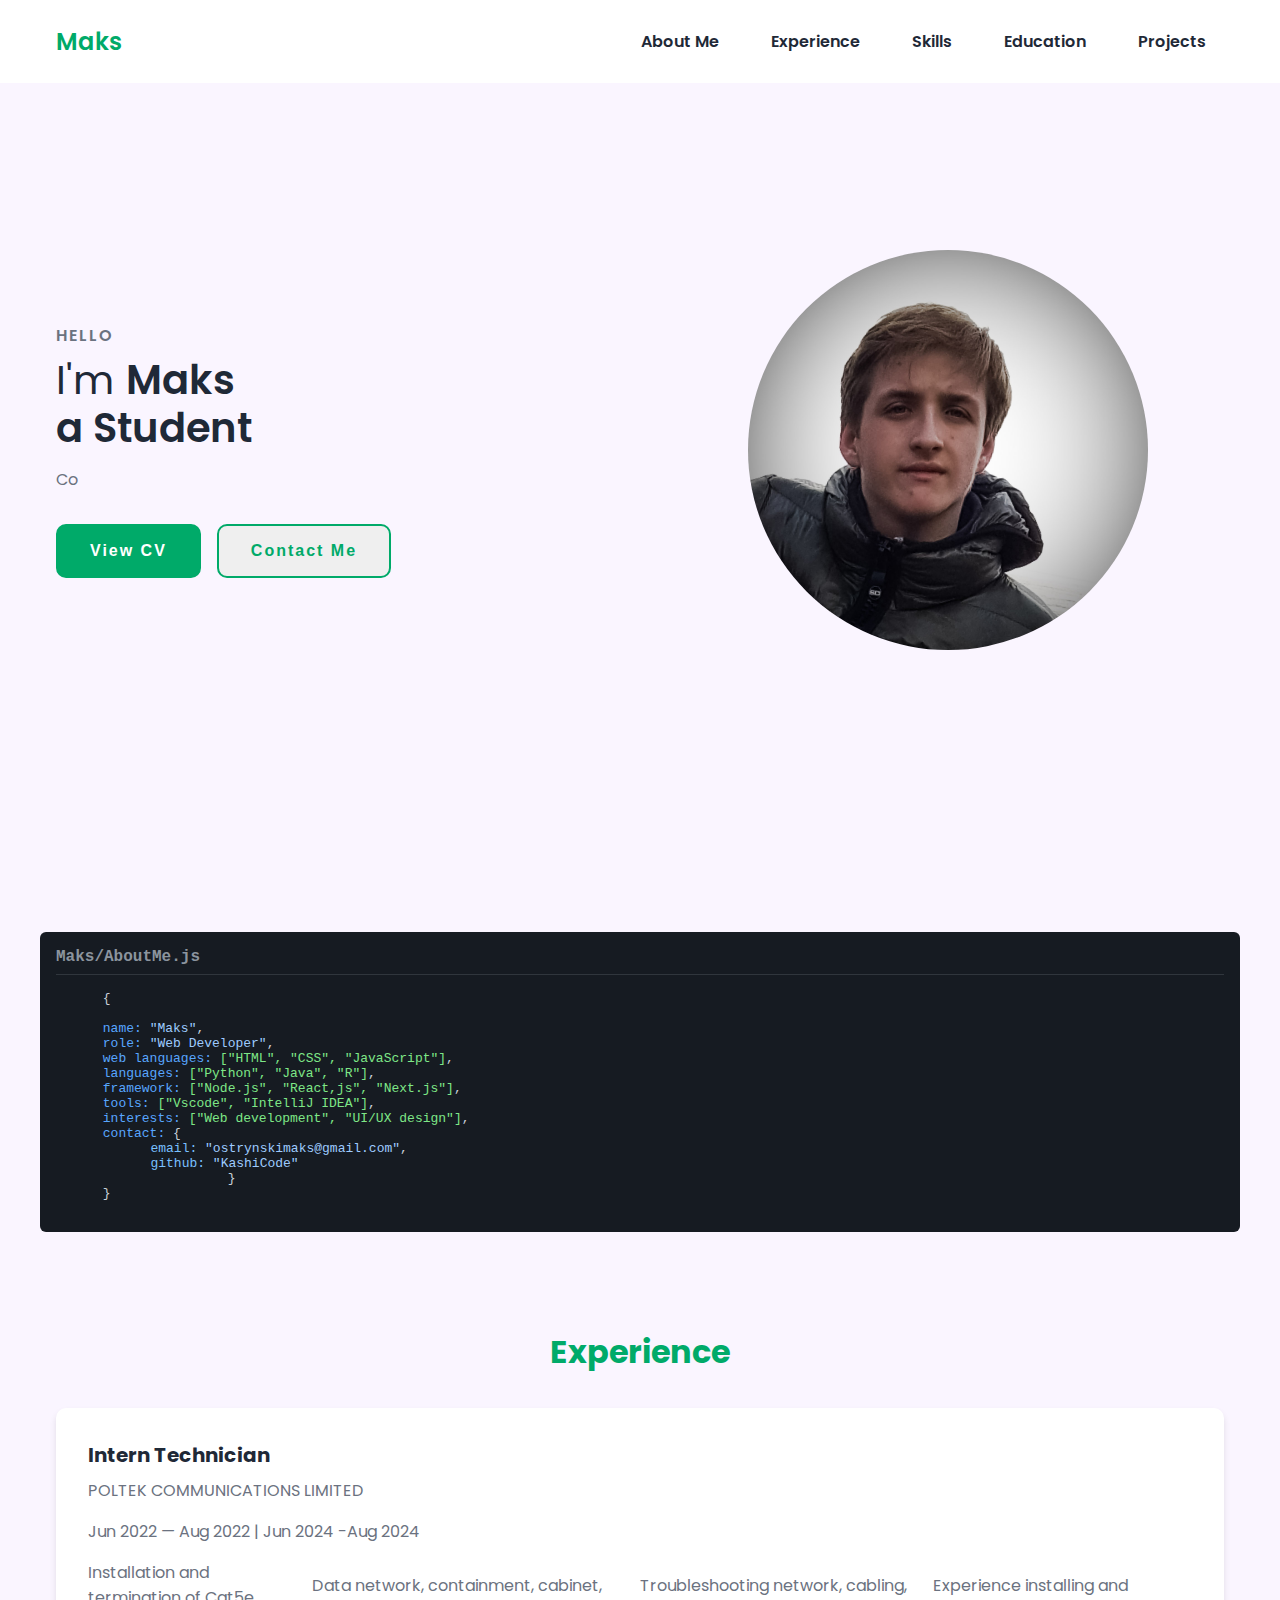
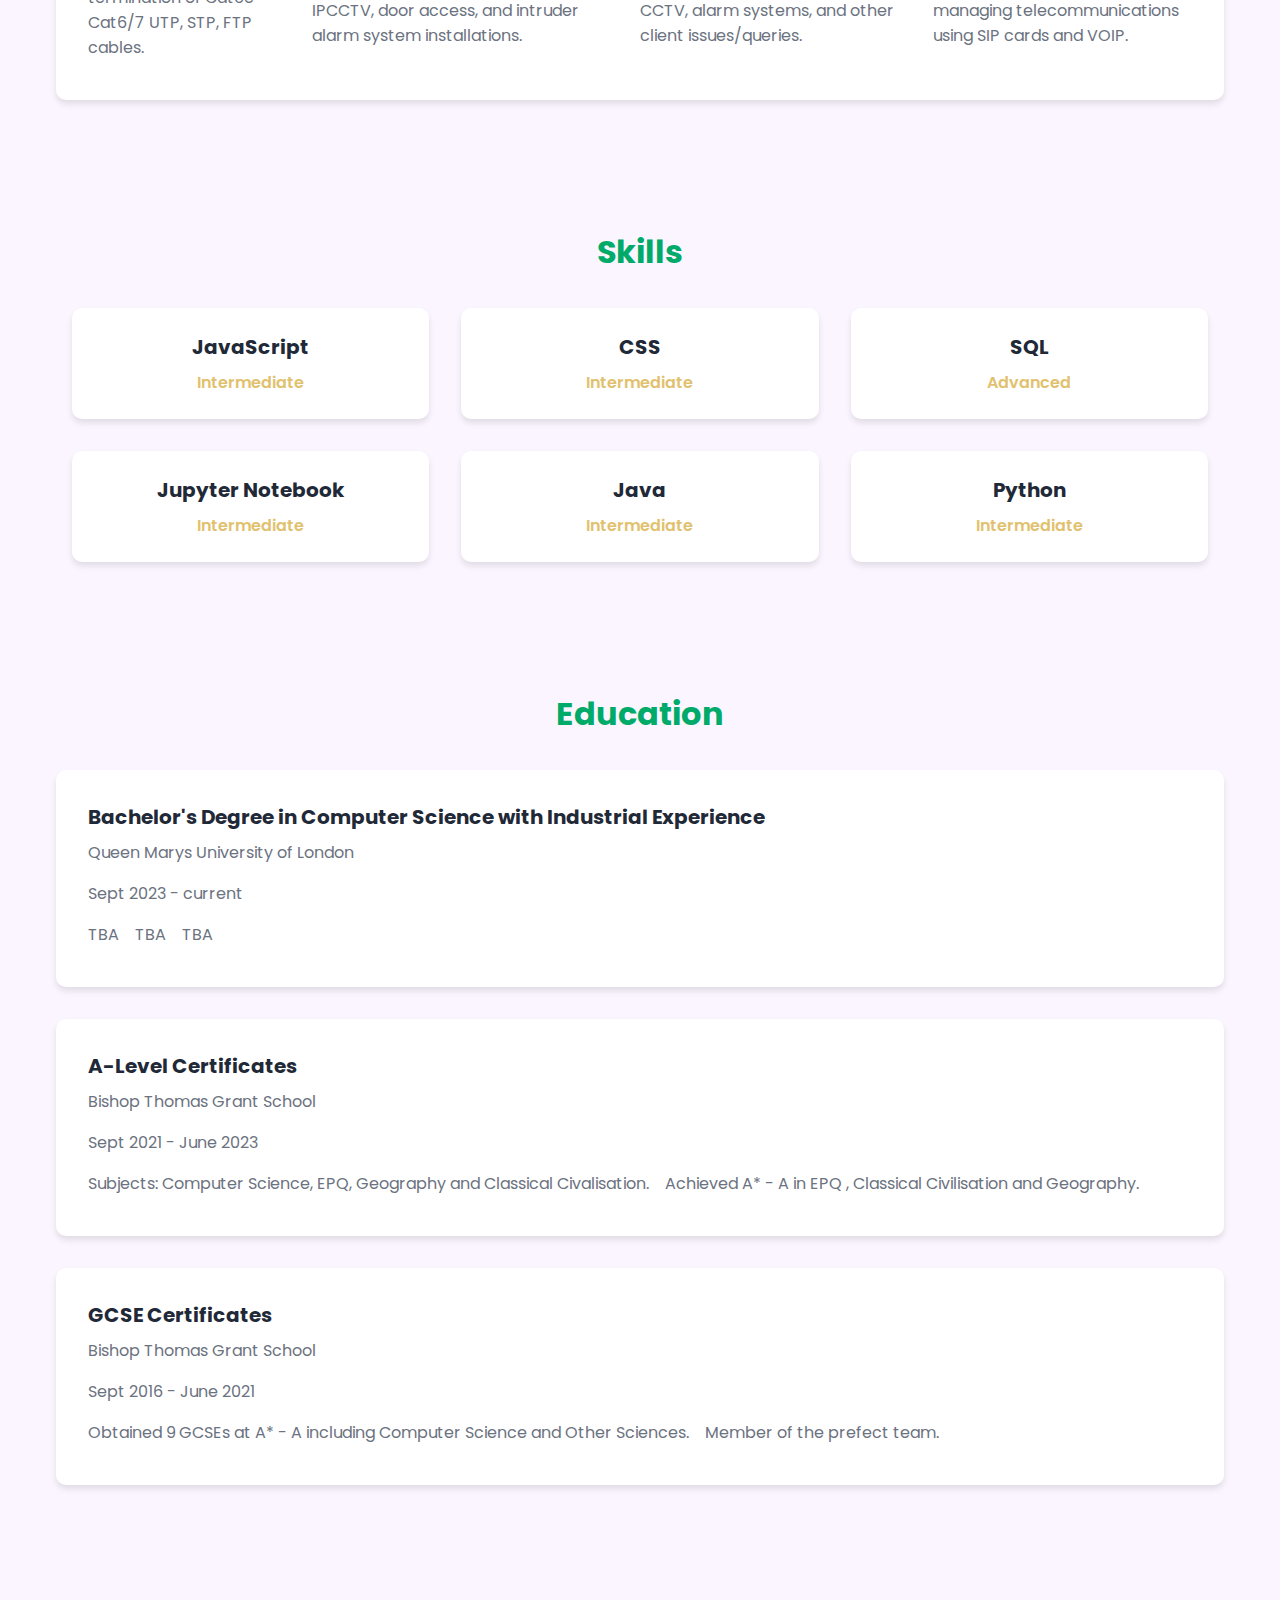
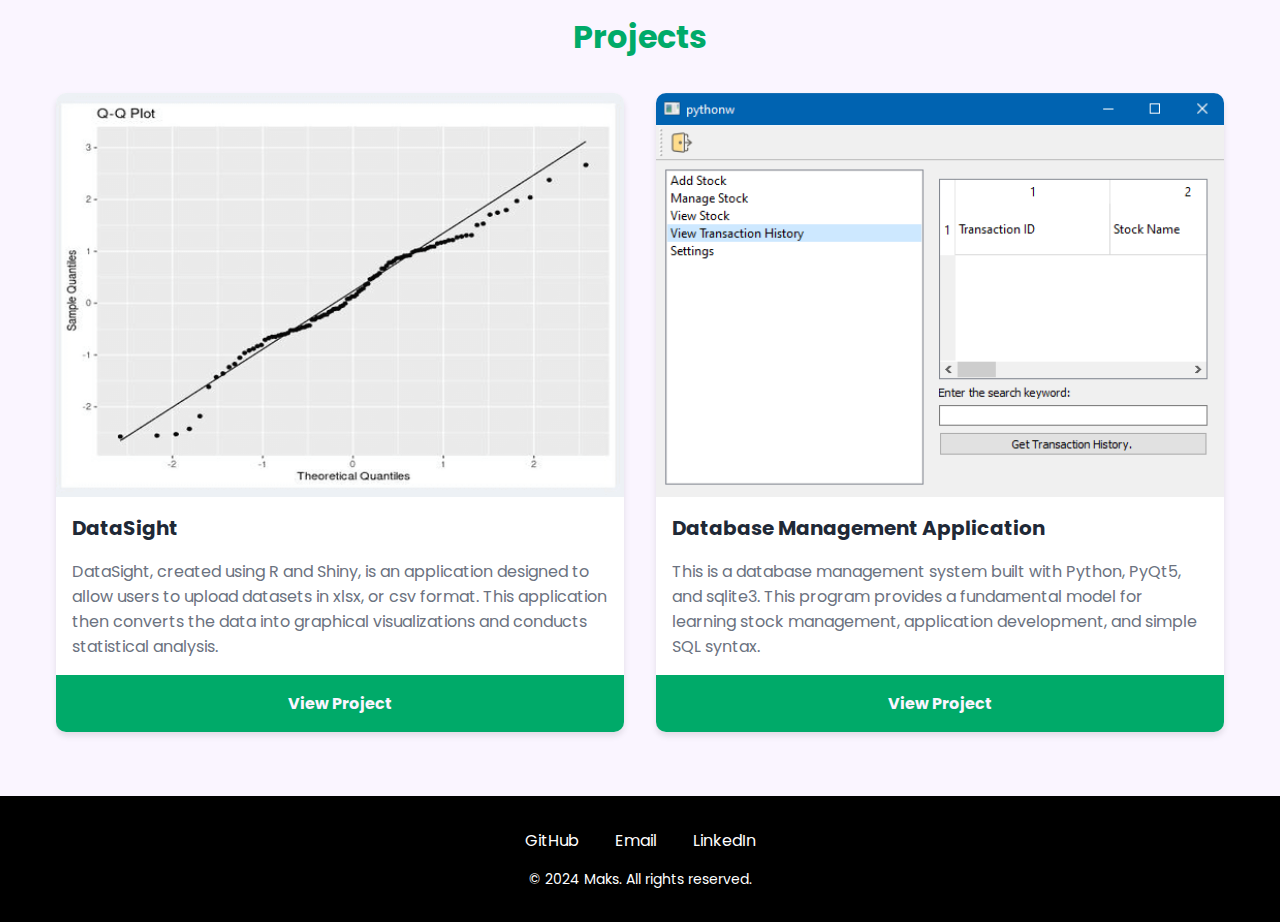
==== index.html @ 0d06493b "Add files via upload" ====
<!DOCTYPE html>
<html lang="en">
  <head>
    <meta charset="UTF-8" />
    <meta name="viewport" content="width=device-width, initial-scale=1.0" />

    <link rel="stylesheet" href="reset.css" />
    <link rel="stylesheet" href="style.css" />
    <title>Maks Portfolio</title>
    <link rel="icon" type="image/x-icon" href="img/Image3.png">
  </head>
  <body>
    <nav>
      <div class="nav__content">
        <div class="logo"><a href="#">Maks</a></div>
        <ul>
          <li><a href="#First">About Me</a></li>
          <li><a href="#Second">Experience</a></li>
          <li><a href="#Third">Skills</a></li>
          <li><a href="#Fourth">Education</a></li>
          <li><a href="#Fifth">Projects</a></li>
        </ul>
      </div>
    </nav>
    <section id="Zero" class="section">
      <div class="section__container">
        <div class="content">
          <p class="subtitle">HELLO</p>
          <h1 class="title">
            I'm <span>Maks<br/> a <span id="role">Web Developer</span></span>
          </h1>
          <p class="description">
            Computer Science undergraduate currently studying at Queen Mary University of London. 
          </p>
          <div class="action__btns">
            <a href="MaksCV.pdf" style="text-decoration: none; color: inherit;">
                <button class="MyCv">View CV</button>
              </a>
              
              <a href="Contact.html" style="text-decoration: none; color: inherit;">
                <button class="contactme">Contact Me</button>
              </a>
          </div>
        </div>
        <div class="image">
          <img src="img/Image4.jpg" alt="profile" />
        </div>
      </div>
    </section>

    <section id="First" class="about-me">
        <div class="about-me__container">
          <div class="code-container">
            <div class="code-header">
              <span class="code-directory">Maks/AboutMe.js</span>
            </div>
            <pre class="code-block">
      {

      <span class="code-key">name:</span> <span class="code-string">"Maks"</span>,
      <span class="code-key">role:</span> <span class="code-string">"Web Developer"</span>,
      <span class="code-key">web languages:</span> <span class="code-array">["HTML", "CSS", "JavaScript"]</span>,
      <span class="code-key">languages:</span> <span class="code-array">["Python", "Java", "R"]</span>,
      <span class="code-key">framework:</span> <span class="code-array">["Node.js", "React,js", "Next.js"]</span>,
      <span class="code-key">tools:</span> <span class="code-array">["Vscode", "IntelliJ IDEA"]</span>,
      <span class="code-key">interests:</span> <span class="code-array">["Web development", "UI/UX design"]</span>,
      <span class="code-key">contact:</span> {
        <span class="code-subkey">email:</span> <span class="code-string">"ostrynskimaks@gmail.com"</span>,
        <span class="code-subkey">github:</span> <span class="code-string">"KashiCode"</span>
                      }
      }
            </pre>
          </div>
        </div>
      </section>
      

    <section id="Second" class="experience">
        <div class="experience__container">
          <h2 class="experience__title">Experience</h2>
          <div class="experience__content">
            <!-- Experience 1 -->
            <div class="experience__item">
              <h3 class="experience__role">Intern Technician</h3>
              <p class="experience__company"> POLTEK COMMUNICATIONS LIMITED</p>
              <p class="experience__duration">Jun 2022 — Aug 2022 | Jun 2024 -Aug 2024 </p>
              <ul class="experience__details">
                <li>Installation and termination of Cat5e Cat6/7 UTP, STP, FTP cables.</li>
                <li>Data network, containment, cabinet, IPCCTV, door access, and intruder alarm system installations.</li>
                <li>Troubleshooting network, cabling, CCTV, alarm systems, and other client issues/queries.</li>
                <li>Experience installing and managing telecommunications using SIP cards and VOIP.</li>
              </ul>
            </div>
          </div>
        </div>
      </section>


       <!-- Add images.  -->
      <section id="Third" class="skills">
        <div class="skills__container">
          <h2 class="skills__title">Skills</h2>
          <div class="skills__content">
            <!-- Skill Item -->
            <div class="skill__item">
              <h3 class="skill__name">JavaScript</h3>
              <p class="skill__level">Intermediate</p>
            </div>
            <!-- Skill Item -->
            <div class="skill__item">
              <h3 class="skill__name">CSS</h3>
              <p class="skill__level">Intermediate</p>
            </div>
            <!-- Skill Item -->
            <div class="skill__item">
              <h3 class="skill__name">SQL</h3>
              <p class="skill__level">Advanced</p>
            </div>
            <!-- Skill Item -->
            <div class="skill__item">
              <h3 class="skill__name">Jupyter Notebook</h3>
              <p class="skill__level">Intermediate</p>
            </div>
            <!-- Skill Item -->
            <div class="skill__item">
              <h3 class="skill__name">Java</h3>
              <p class="skill__level">Intermediate</p>
            </div>
            <!-- Skill Item -->
            <div class="skill__item">
              <h3 class="skill__name">Python</h3>
              <p class="skill__level">Intermediate</p>
            </div>
          </div>
        </div>
      </section>
      
      <section id="Fourth" class="education">
        <div class="education__container">
          <h2 class="education__title">Education</h2>
          <div class="education__content">
            <!-- University -->
            <div class="education__item">
              <h3 class="education__degree">Bachelor's Degree in Computer Science with Industrial Experience</h3>
              <p class="education__institution">Queen Marys University of London</p>
              <p class="education__duration">Sept 2023 - current</p>
              <ul class="education__details">
                <li>TBA</li>
                <li>TBA</li>
                <li>TBA</li>
              </ul>
            </div>
            <!-- Sixth Form -->
            <div class="education__item">
              <h3 class="education__degree"> A-Level Certificates</h3>
              <p class="education__institution">Bishop Thomas Grant School</p>
              <p class="education__duration">Sept 2021 - June 2023</p>
              <ul class="education__details">
                <li>Subjects: Computer Science, EPQ, Geography and Classical Civalisation.</li>
                <li>Achieved A* - A in EPQ , Classical Civilisation and Geography.</li>
                <li></li>
              </ul>
            </div>
            <!-- Secondary -->
            <div class="education__item">
              <h3 class="education__degree">GCSE Certificates</h3>
              <p class="education__institution">Bishop Thomas Grant School</p>
              <p class="education__duration">Sept 2016 - June 2021</p>
              <ul class="education__details">
                <li>Obtained 9 GCSEs at A* - A including Computer Science and Other Sciences. </li>
                <li>Member of the prefect team.</li>
              </ul>
            </div>
          </div>
        </div>
      </section>


      <section id="Fifth" class="projects">
        <div class="projects__container">
          <h2 class="projects__title">Projects</h2>
          <div class="projects__grid">
      
            <div class="project__item">
              <img src="img/Image7.png" alt="Project 1" class="project__image">
              <h3 class="project__name">DataSight</h3>
              <p class="project__description">DataSight, created using R and Shiny, is an application designed to allow users to upload datasets in xlsx, or csv format. This application then converts the data into graphical visualizations and conducts statistical analysis.</p>
              <a href="https://github.com/KashiCode/DataSight?tab=readme-ov-file" class="project__link">View Project</a>
            </div>
        
            <div class="project__item">
              <img src="img/Image6.png" alt="Project 2" class="project__image">
              <h3 class="project__name">Database Management Application</h3>
              <p class="project__description">This is a database management system built with Python, PyQt5, and sqlite3. This program provides a fundamental model for learning stock management, application development, and simple SQL syntax.</p>
              <a href="https://github.com/KashiCode/SimpleDBMS" class="project__link">View Project</a>
            </div>
            <!-- Additional project items here -->
          </div>
        </div>
      </section>

      <footer class="footer">
        <div class="footer__container">
          <div class="footer__content">
            <a href="https://github.com/KashiCode" class="footer__link">GitHub</a>
            <a href="mailto:ostrynskimaks@gmail.com" class="footer__link">Email</a>
            <a href="https://www.linkedin.com/in/maks-ostrynski-874720255/" class="footer__link">LinkedIn</a>
          </div>
          <p class="footer__copyright">&copy; 2024 Maks. All rights reserved.</p>
        </div>
      </footer>

      <script src="script.js"></script>
      
      
  </body>
</html>
---- style.css ----
@import url("https://fonts.googleapis.com/css2?family=Poppins:wght@400;600;700&display=swap");

/* Styling for Homepage */

:root {
  --primary-color: #00aa69;
  --primary-color-dark: #006b1b;
  --secondary-color: #E1C16E;
  --text-dark: #1f2937;
  --text-light: #6b7280;
  --extra-light: #faf5ff;
  --max-width: 1200px;
}

* {
  padding: 0;
  margin: 0;
  box-sizing: border-box;
}

a {
  text-decoration: none;
}

body {
  font-family: "Poppins", sans-serif;
}

nav {
  width: 100%;
  position: fixed;
  top: 0;
  left: 0;
  background-color: #ffffff;
  z-index: 99;
}

.nav__content {
  max-width: var(--max-width);
  margin: auto;
  padding: 1.5rem 1rem;
  display: flex;
  align-items: center;
  justify-content: space-between;
}

nav .logo a {
  font-size: 1.5rem;
  font-weight: 600;
  color: var(--primary-color);
  transition: 0.3s;
}
nav .logo a:hover {
  color: var(--primary-color-dark);
}

nav .checkbox {
  display: none;
}

nav input {
  display: none;
}
nav .checkbox i {
  font-size: 2rem;
  color: var(--primary-color);
  cursor: pointer;
}

ul {
  display: flex;
  align-items: center;
  gap: 1rem;
  list-style: none;
  transition: left 0.3s;
}

ul li a {
  padding: 0.5rem 1rem;
  border: 2px solid transparent;
  text-decoration: none;
  font-weight: 600;
  color: var(--text-dark);
  transition: 0.3s;
}

ul li a:hover {
  border-top-color: var(--secondary-color);
  border-bottom-color: var(--secondary-color);
  color: var(--secondary-color);
}

.section {
  background-color: var(--extra-light);
}

.section__container {
  min-height: 100vh;
  max-width: var(--max-width);
  margin: auto;
  padding: 1rem;
  display: grid;
  grid-template-columns: repeat(2, 1fr);
  gap: 4rem;
}

.content {
  display: flex;
  flex-direction: column;
  justify-content: center;
}

.subtitle {
  letter-spacing: 2px;
  color: var(--text-light);
  font-weight: 600;
  margin-bottom: 0.5rem;
}

.title {
  font-size: 2.5rem;
  font-weight: 400;
  line-height: 3rem;
  color: var(--text-dark);
  margin-bottom: 1rem;
}

.title span {
  font-weight: 600;
}

.description {
  line-height: 1.5rem;
  color: var(--text-light);
  margin-bottom: 2rem;
}

.action__btns {
  display: flex;
  gap: 1rem;
}

.action__btns button {
  font-size: 1rem;
  font-weight: 600;
  letter-spacing: 2px;
  padding: 1rem 2rem;
  outline: none;
  border: 2px solid var(--primary-color);
  border-radius: 10px;
  transition: 0.3s;
  cursor: pointer;
}

.MyCv {
  background-color: var(--primary-color);
  color: #ffffff;
}

.MyCv:hover {
  background-color: var(--primary-color-dark);
}

.contactme {
  color: var(--primary-color);
}

.contactme:hover {
  background-color: var(--primary-color-dark);
  color: #ffffff;
}

.image {
  display: grid;
  place-items: center;
}

.image img {
  width: min(25rem, 90%);
  border-radius: 100%;
}

.experience {
    background-color: #faf5ff; 
    padding: 4rem 0;
  }
  
  .experience__container {
    max-width: var(--max-width);
    margin: auto;
    padding: 0 1rem;
  }
  
  .experience__title {
    font-size: 2rem;
    color: var(--primary-color);
    margin-bottom: 2rem;
    text-align: center;
  }
  
  .experience__content {
    display: flex;
    flex-direction: column;
    gap: 2rem;
  }
  
  .experience__item {
    background-color: #ffffff;
    padding: 2rem;
    border-radius: 10px;
    box-shadow: 0 4px 6px rgba(0, 0, 0, 0.1);
  }
  
  .experience__role {
    font-size: 1.25rem;
    color: var(--text-dark);
    margin-bottom: 0.5rem;
  }
  
  .experience__company,
  .experience__duration {
    color: var(--text-light);
    margin-bottom: 1rem;
  }
  
  .experience__details {
    list-style: none;
  }
  
  .experience__details li {
    margin-bottom: 0.5rem;
    color: var(--text-light);
  }

  .education {
    background-color: #faf5ff; 
    padding: 4rem 0;
  }

  .education__container {
    max-width: var(--max-width);
    margin: auto;
    padding: 0 1rem;
  }

  .education__title {
    font-size: 2rem;
    color: var(--primary-color);
    margin-bottom: 2rem;
    text-align: center;
  }
  
  .education__content {
    display: flex;
    flex-direction: column;
    gap: 2rem;
  }
  
  .education__item {
    background-color: #ffffff; 
    padding: 2rem;
    border-radius: 10px;
    box-shadow: 0 4px 6px rgba(0, 0, 0, 0.1);
  }
  
  .education__degree {
    font-size: 1.25rem;
    color: var(--text-dark);
    margin-bottom: 0.5rem;
  }
  
  .education__institution,
  .education__duration {
    color: var(--text-light);
    margin-bottom: 1rem;
  }
  
  .education__details {
    list-style: none;
  }
  
  .education__details li {
    margin-bottom: 0.5rem;
    color: var(--text-light);
  }
  
  .skills {
    background-color: #faf5ff; 
    padding: 4rem 0;
  }
  
  .skills__container {
    max-width: var(--max-width);
    margin: auto;
    padding: 0 1rem;
  }
  
  .skills__title {
    font-size: 2rem;
    color: var(--primary-color);
    margin-bottom: 2rem;
    text-align: center;
  }
  
  .skills__content {
    display: flex;
    flex-wrap: wrap;
    gap: 2rem;
    justify-content: center; 
  }
  
  .skill__item {
    background-color: #ffffff; 
    padding: 1.5rem;
    border-radius: 10px;
    box-shadow: 0 4px 6px rgba(0, 0, 0, 0.1);
    text-align: center; 
    flex-basis: calc(33.333% - 2rem); 
  }
  
  .skill__name {
    font-size: 1.25rem;
    color: var(--text-dark);
    margin-bottom: 0.5rem;
  }
  
  .skill__level {
    font-weight: 600;
    color: var(--secondary-color);
  }
   
  .about-me {
    background-color: var(--extra-light);;
    color: #c9d1d9;
    padding: 2rem;
  }
  
  .about-me__container {
    max-width: var(--max-width);
    margin: auto;
  }
  
  .code-container {
    background-color: #161b22;
    border-radius: 6px;
    padding: 1rem;
    font-family: 'Consolas', 'Monaco', 'Courier New', monospace;
  }
  
  .code-header {
    color: #8b949e;
    padding-bottom: 0.5rem;
    border-bottom: 1px solid #30363d;
    margin-bottom: 1rem;
  }
  
  .code-directory {
    font-weight: bold;
  }
  
  .code-block {
    color: #c9d1d9;
  }
  
  .code-key {
    color: #58a6ff;
  }
  
  .code-subkey {
    color: #79c0ff;
    margin-left: 2rem;
  }
  
  .code-string {
    color: #9ecbff;
  }
  
  .code-array {
    color: #7ee787;
  }
  
.projects {
  background-color: var(--extra-light); 
  padding: 4rem 0;
}

.projects__container {
  max-width: var(--max-width);
  margin: auto;
  padding: 0 1rem;
}

.projects__title {
  font-size: 2rem;
  color: var(--primary-color);
  margin-bottom: 2rem;
  text-align: center;
}

.projects__grid {
  display: grid;
  grid-template-columns: repeat(auto-fit, minmax(250px, 1fr));
  gap: 2rem;
}

.project__item {
  background-color: #ffffff; 
  border-radius: 10px;
  overflow: hidden;
  box-shadow: 0 4px 6px rgba(0, 0, 0, 0.1);
}

.project__image {
  width: 100%;
  height: auto;
  display: block;
}

.project__name {
  font-size: 1.25rem;
  color: var(--text-dark);
  padding: 1rem;
}

.project__description {
  color: var(--text-light);
  padding: 0 1rem 1rem;
}

.project__link {
  display: block;
  text-align: center;
  font-weight: bold;
  color: var(--extra-light);
  padding: 1rem;
  text-decoration: none;
  background-color: var(--primary-color);
  transition: background-color 0.3s;
}

.project__link:hover {
  background-color: var(--primary-color-dark);
}

.footer {
    background-color: #000000;
    color: #ffffff;
    padding: 2rem 0;
  }
  
  .footer__container {
    max-width: var(--max-width);
    margin: auto;
    padding: 0 1rem;
    text-align: center;
  }
  
  .footer__content {
    margin-bottom: 1rem;
  }
  
  .footer__link {
    color: #ffffff;
    text-decoration: none;
    margin: 0 1rem;
    transition: color 0.3s;
  }
  
  .footer__link:hover {
    color: #bbbbbb; 
  }
  
  .footer__copyright {
    font-size: 0.875rem;
  }

  .month-selector {
    margin: 20px 0;
    text-align: center;
  }
  
  .month-selector__label {
    margin-right: 10px;
    color: #333; /* Dark text for readability */
    font-size: 16px;
  }
  
  .month-selector__select {
    padding: 10px;
    border: 2px solid #008000; /* Green border */
    background-color: #fff; /* White background */
    color: #333; /* Dark text for better readability */
    font-size: 16px;
  }
  
  .month-selector__select:focus {
    outline: none;
    border-color: #006400; /* Darker green for focus */
  }
  
  /* Style for option hover and focus */
  .month-selector__select:hover, .month-selector__select:focus {
    cursor: pointer;
    background-color: #f4f4f4; /* Light grey background for hover */
  }
  
  .blog-posts {
    background-color: #faf5ff; 
    padding: 4rem 0;
  }
  
  .blog-posts__container {
    max-width: var(--max-width);
    margin: auto;
    padding: 0 1rem;
  }
  
  .blog-posts__title {
    font-size: 2rem;
    color: var(--primary-color);
    margin-bottom: 2rem;
    text-align: center;
  }
  
  .blog-posts__content {
    display: flex;
    flex-direction: column;
    gap: 2rem;
  }

  #role {
    transition: opacity 0.5s ease-in-out;
    opacity: 0; /* Start invisible to enable a fade-in effect on first change */
  }
  
  .blog-posts__item {
    background-color: #ffffff; 
    padding: 2rem;
    border-radius: 10px;
    box-shadow: 0 4px 6px rgba(0, 0, 0, 0.1);
    min-height: 25vh;
  }

  /* Add padding to the top of the blog posts section */
/* Increase the padding on the top of the blog posts section */
.blog-posts {
  padding-top: 10rem; /* Adjust this value as needed to move the title and box down */
}


/* Ensure there's no overflow hidden set on any parent elements that might cut off the content */
.nav__content, .blog-posts__container, .blog-posts {
  overflow: visible;
}




  @media (max-width: 750px) {
    
    nav .logo {
      display: none;
    }

    ul {
      position: static; 
      width: auto; 
      height: auto; 
      background-color: transparent; 
      flex-direction: row; 
      justify-content: center; 
      gap: 0.5rem; 
      align-items: center; 
      padding: 0; 
    }

    
    ul li a {
      font-size: 0.875rem; 
      padding: 0.5rem; 
    }

  .section__container {
    padding: 10rem 1rem 5rem 1rem;
    text-align: center;
    grid-template-columns: repeat(1, 1fr);
  }

  .image {
    grid-area: 1/1/2/2;
  }

  .action__btns {
    margin: auto;
  }
  
  .nav__content {
    justify-content: center;
  }
  
}
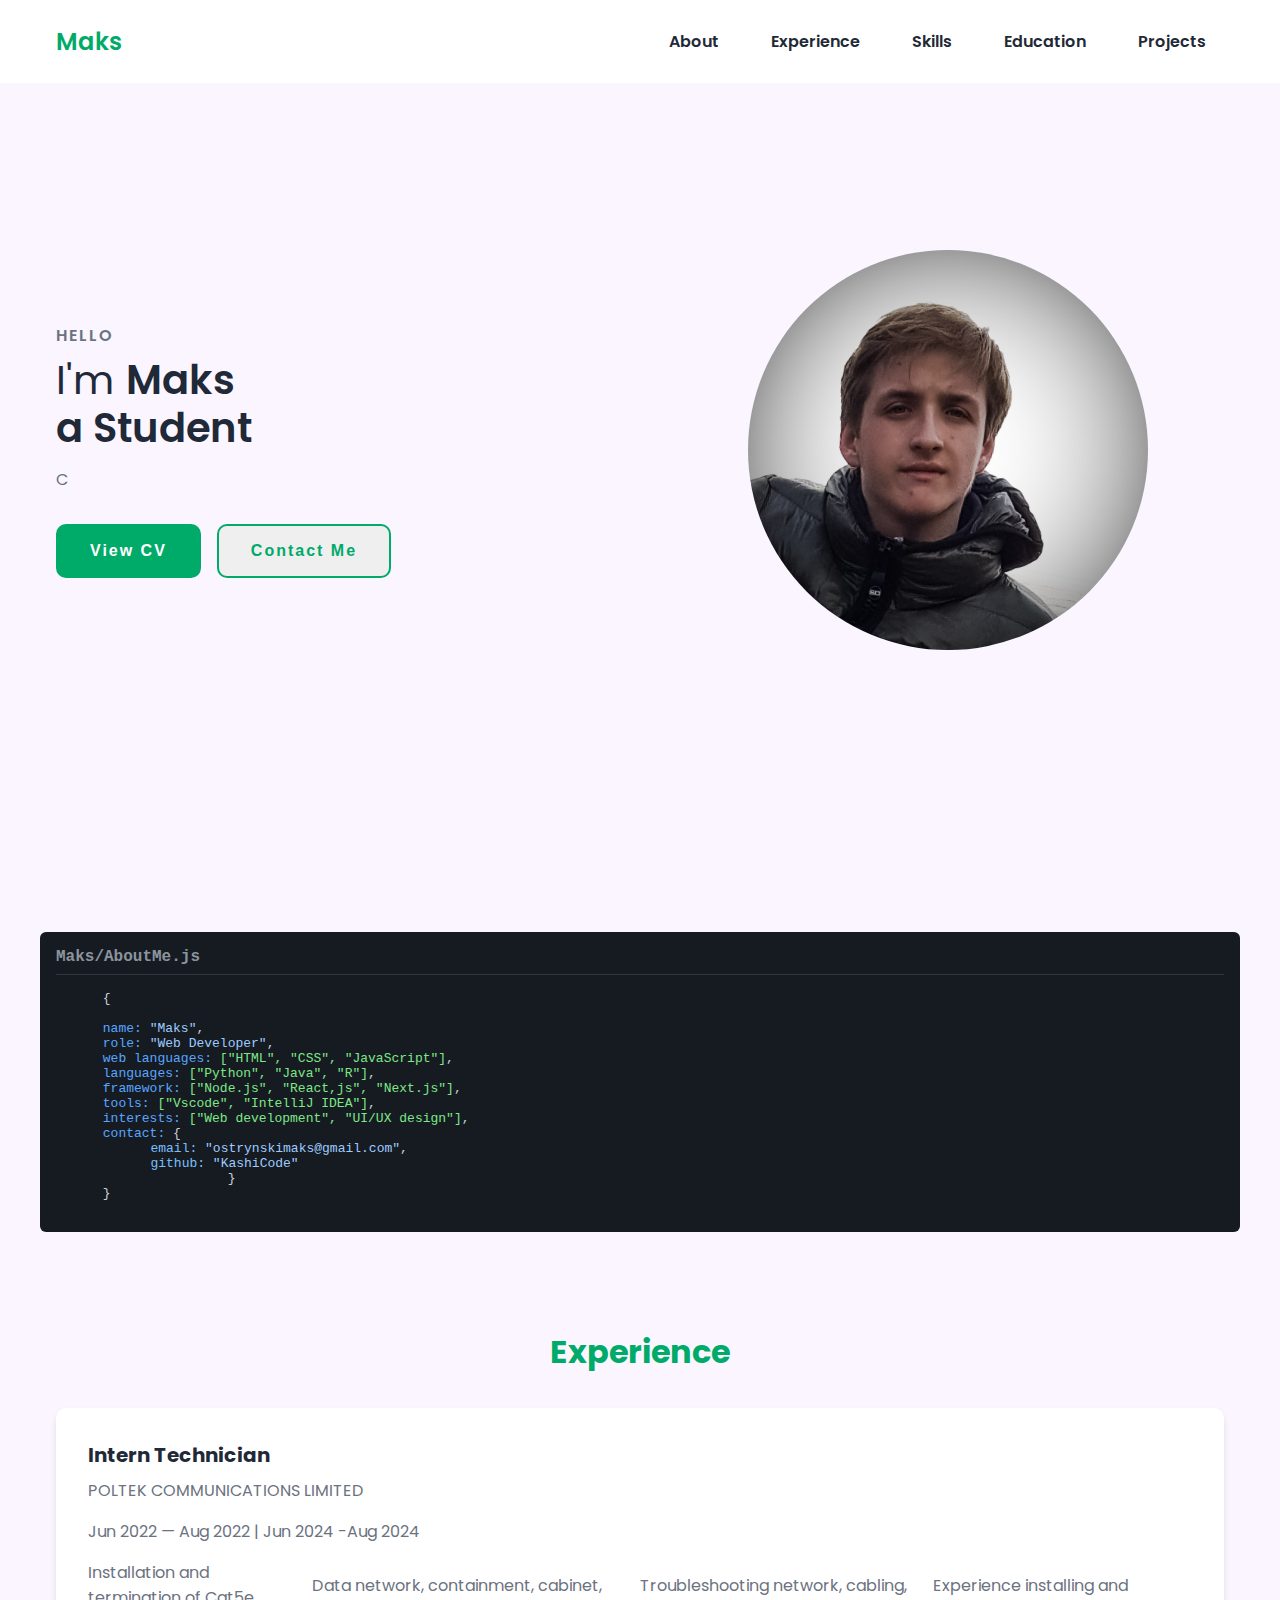
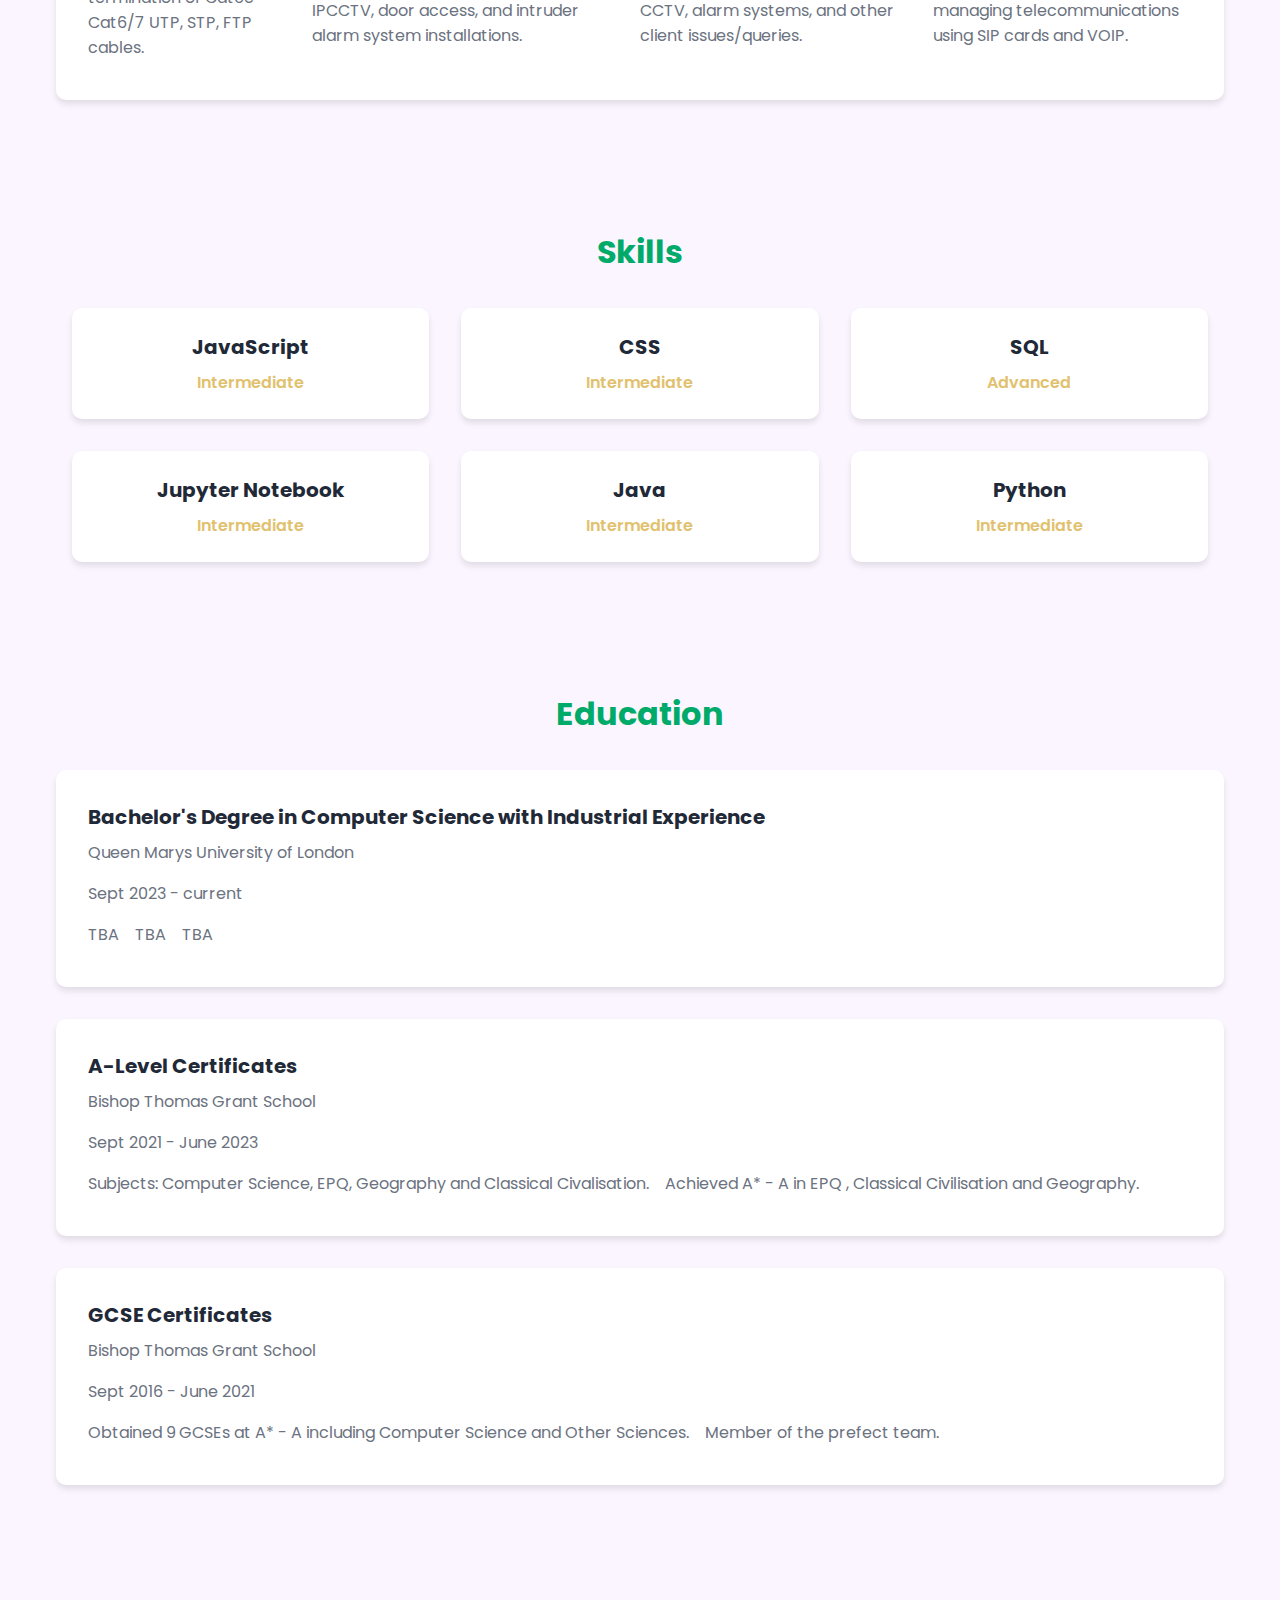
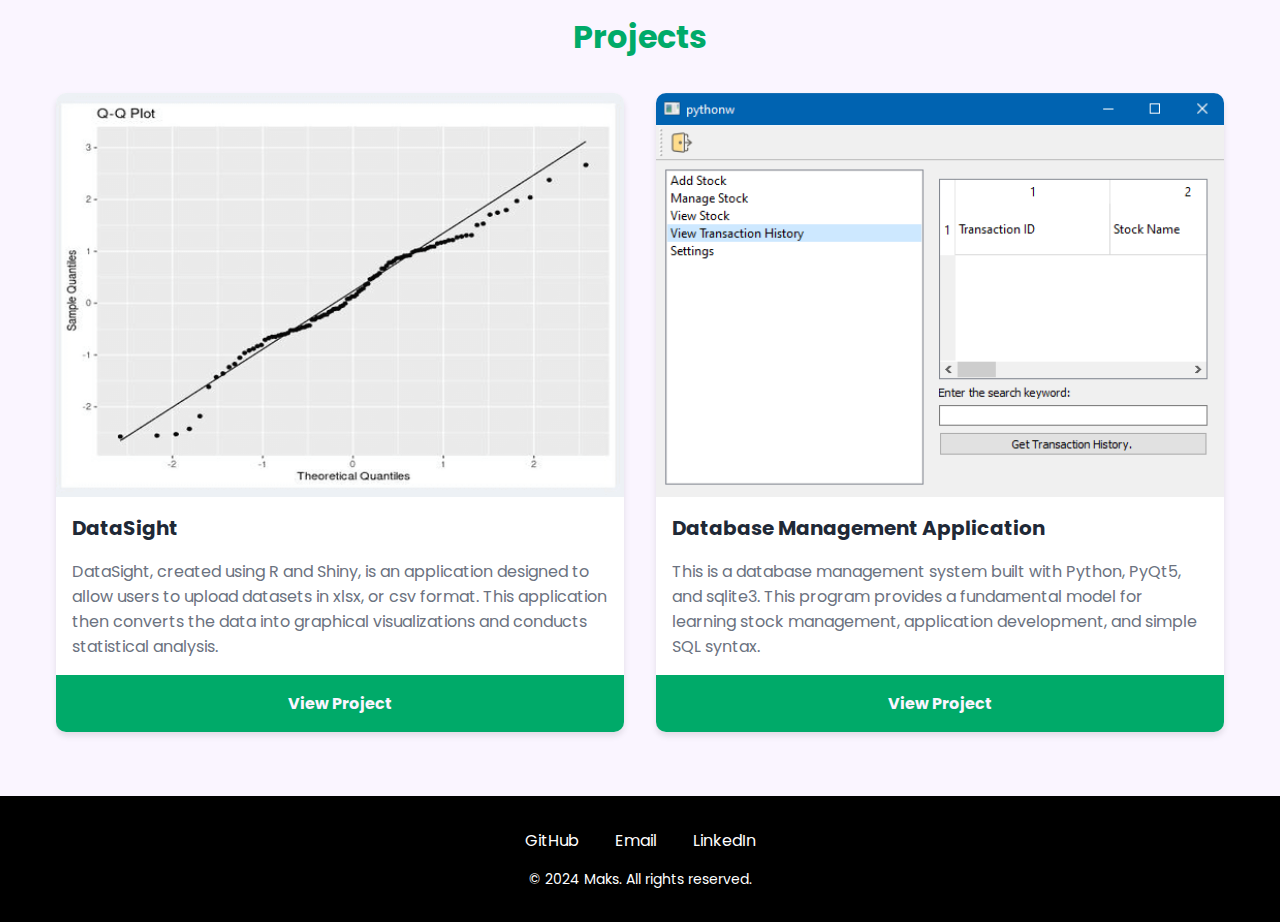
==== commit 47bc1fbe: "Update index.html" ====
--- a/index.html
+++ b/index.html
@@ -14,7 +14,7 @@
       <div class="nav__content">
         <div class="logo"><a href="#">Maks</a></div>
         <ul>
-          <li><a href="#First">About Me</a></li>
+          <li><a href="#First">About</a></li>
           <li><a href="#Second">Experience</a></li>
           <li><a href="#Third">Skills</a></li>
           <li><a href="#Fourth">Education</a></li>
@@ -214,4 +214,4 @@
       
       
   </body>
-</html>+</html>
